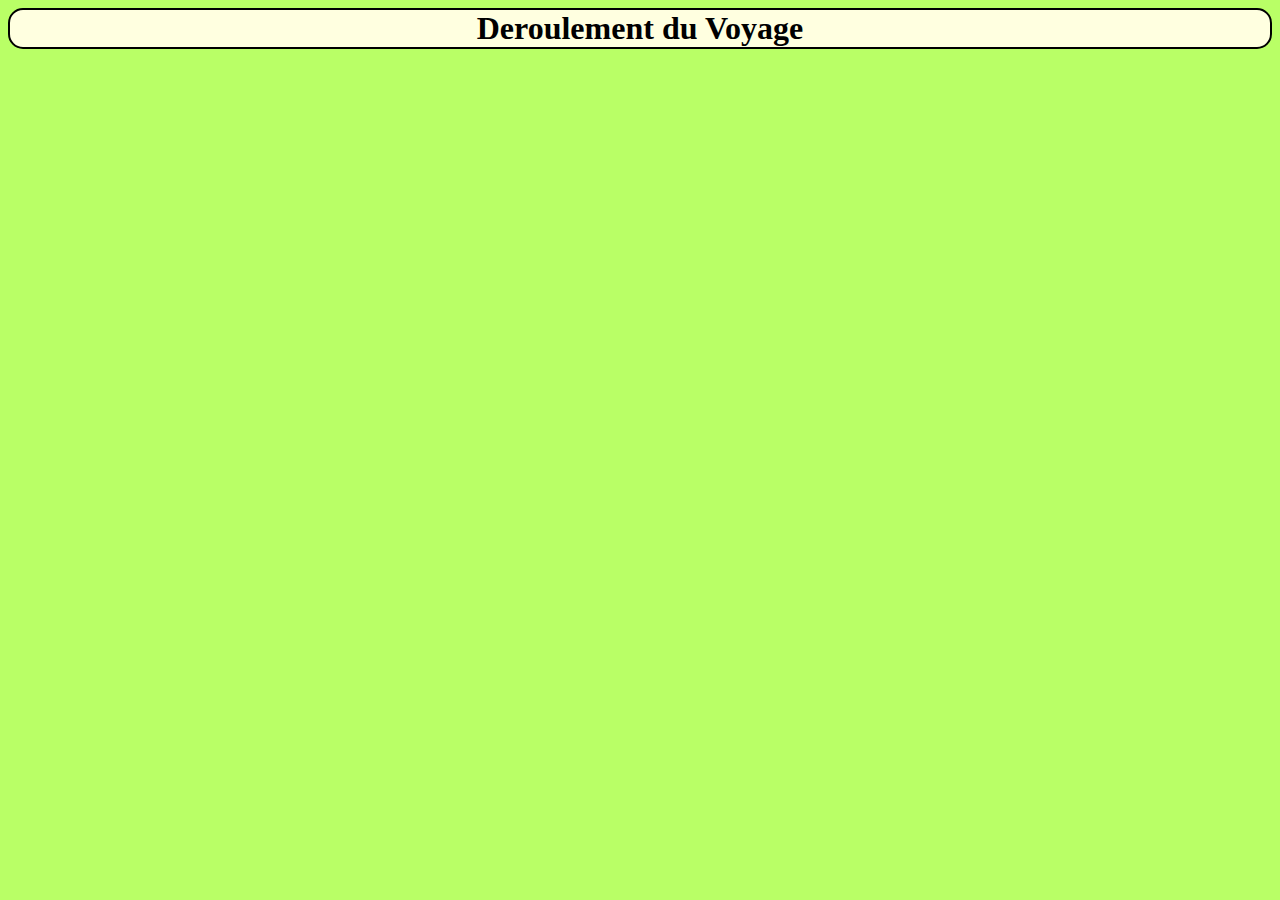
==== deroulement.html @ bf54ea1d "Add files via upload" ====
<html lang="en">
<head>
    <meta charset="UTF-8">
    <meta name="viewport" content="width=device-width, initial-scale=1.0">
    <title>Deroulement</title>
    <link rel="stylesheet" href="der.css">
</head>
<body>
    <h1 class="box">Deroulement du Voyage</h1>
    






</body>
</html>
---- der.css ----
html {
    background-image:url(images/limebg.png);
}

* {
    font-family: cursive;
    text-align: center;
}

.box {
    border: 2px solid black;
    border-radius: 15px;
    background-color: lightyellow;
}
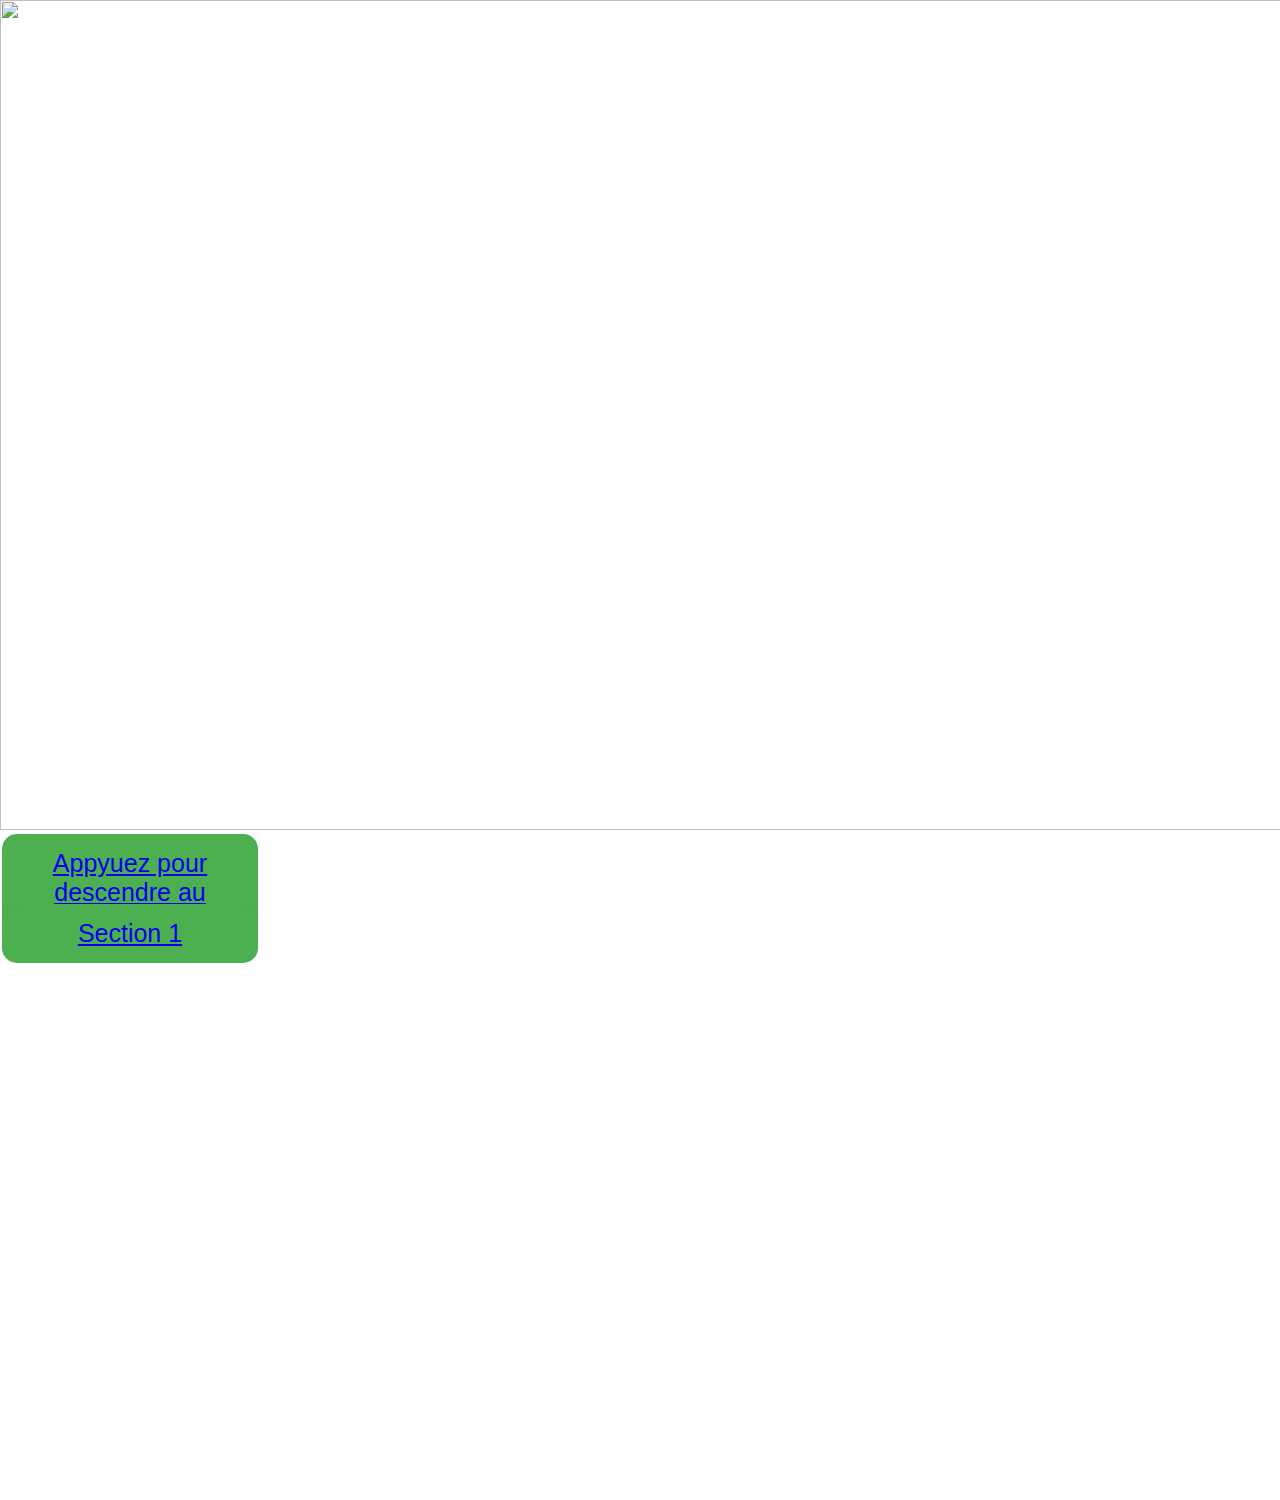
==== commit 978aee1e: "Add files via upload" ====
--- a/deroulement.html
+++ b/deroulement.html
@@ -6,12 +6,36 @@
     <link rel="stylesheet" href="der.css">
 </head>
 <body>
-    <h1 class="box">Deroulement du Voyage</h1>
+    <!--<h1 class="header">Deroulement du Voyage</h1>
+    <div class="container">
+        <h4>Avant le départ du voyage, nous devions nous rendre à la Place Laboylaye, puis nous avons pris le bus jusqu'à Arles.
+        </h4>
+    </div>
+    <div class="container" >
+        <u><h3>Jour 1</h3></u>
+        <h4 class="text">Lorsque nous sommes arrivés à Arles, nous avons été immédiatement attirés par la grandeur de 
+            l'amphithéâtre, ses ruines antiques racontant des histoires du glorieux passé de la ville. 
+            Ensuite, nous avons déambulé à travers une arène historique, ressentant un profond sentiment de respect pour 
+            l'impressionnant héritage de l'Empire romain. Pour couronner le tout, le musée local nous a emmenés dans un
+            voyage fascinant à travers le temps, présentant un trésor d'artefacts qui offrait un aperçu vivant de la vie à 
+            l'apogée de l'Empire romain. Finalement on est arivee a l'hotel, et donc cest la fin de cette merveilleuse journee.</h4>    
+    </div>
+    <div class="container">
+        <u><h3>Jour 2</h3></u>
+        <h4 class="text" width="500px">Le deuxième jour, nous avons eu le plaisir de nous rendre à Aigues-Mortes, une charmante ville 
+            chargée d'histoire. Après un déjeuner délicieux dans un café pittoresque, nous avons entrepris une visite
+            fascinante des remparts médiévaux de la ville, qui nous ont transportés à une époque lointaine empreinte 
+            de chevaliers et d'intrigues royales. Plus tard dans la journée, nous avons eu la chance d'explorer le célèbre
+            Pont d'Avignon, un symbole emblématique de l'architecture médiévale qui a suscité en nous une profonde admiration 
+            pour l'ingéniosité de l'époque et la beauté intemporelle du paysage environnant.</h4>
+    </div>
+    <div class="crainer"><img src="images/der.jpg" width="1400px" height="800px" class="img-center"></div>-->
+    <div class="main" id="section1">
+        <img src="images/der (1).jpg" class="nomargin" width="1440" height="830">
+        <button class="button"><a href="#section2">Appyuez pour descendre au premier jour</a></button>
+    </div>
+    <div class="main" id="section2"><button class="button"><a href="#section1">Section 1</a></button></div>
     
-
-
-
-
 
 
 </body>
--- a/der.css
+++ b/der.css
@@ -1,16 +1,115 @@
 html {
-    background-image:url(images/limebg.png);
+    background-image:url(images/pastel-yellow-color-solid-background-1920x1080.png);
+    scroll-behavior: smooth;
 }
 
-* {
+.header {
     font-family: cursive;
+    text-align: center;
+    border: 2px solid black;
+    border-radius: 15px;
+    background-color: lightyellow;
+
+}
+
+.centerer {
     text-align: center;
 }
 
-.box {
-    border: 2px solid black;
-    border-radius: 15px;
-    background-color: lightyellow;
+.container {
+    position: relative;
+    text-align: center;
+    color: darkgreen;
+    font-family: 'Trebuchet MS', 'Lucida Sans Unicode', 'Lucida Grande', 'Lucida Sans', Arial, sans-serif;
+    margin: auto;
 }
 
+.text {
+    position: relative;
+    text-align: center;
+    color: darkgreen;
+    font-family: 'Trebuchet MS', 'Lucida Sans Unicode', 'Lucida Grande', 'Lucida Sans', Arial, sans-serif;
+    margin: auto;
+    transition: 0.3s;
+    border-radius: 15px;
+}
 
+.text-right {
+    text-align: right;
+    background-color: rgb(150, 201, 47);
+    font-family: 'Trebuchet MS', 'Lucida Sans Unicode', 'Lucida Grande', 'Lucida Sans', Arial, sans-serif;
+    color: darkgreen;
+}
+
+.text-left {
+    text-align: left;
+    background-color: rgb(150, 201, 47);
+    font-family: 'Trebuchet MS', 'Lucida Sans Unicode', 'Lucida Grande', 'Lucida Sans', Arial, sans-serif;
+    color: darkgreen;
+}
+
+.img-center {
+    text-align: center;
+}
+
+.crainer {
+    position: relative;
+    text-align: center;
+    color: white;
+}
+
+.nomargin {
+    position: relative;
+    padding: 0%;
+    text-align: center;
+    top: 0%;
+}
+
+.header {
+    padding: 60px;
+    text-align: center;
+    background: #1abc9c;
+    color: white;
+    font-size: 30px;
+}
+
+body {
+    margin: 0%;
+}
+
+#section1 {
+    height: 900px;
+}
+
+#section2 {
+    height: 600px;
+}
+
+button {
+    border-radius: 15px;
+    border-color: transparent;
+    background-color:rgb(42, 93, 165);
+    width: 20%;
+    cursor: pointer;
+    font-size: 30px;
+    padding: 14px 28px;
+}
+
+.button {
+    background-color: #4CAF50; /* Green */
+    border: none;
+    color: white;
+    padding: 15px 32px;
+    text-align: center;
+    text-decoration: none;
+    display: inline-block;
+    font-size: 25px;
+    margin: 4px 2px;
+    cursor: pointer;
+    -webkit-transition-duration: 0.4s; /* Safari */
+    transition-duration: 0.4s;
+}
+
+.button:hover {
+    box-shadow: 0 12px 16px 0 rgba(0,0,0,0.24),0 17px 50px 0 rgba(0,0,0,0.19);
+  }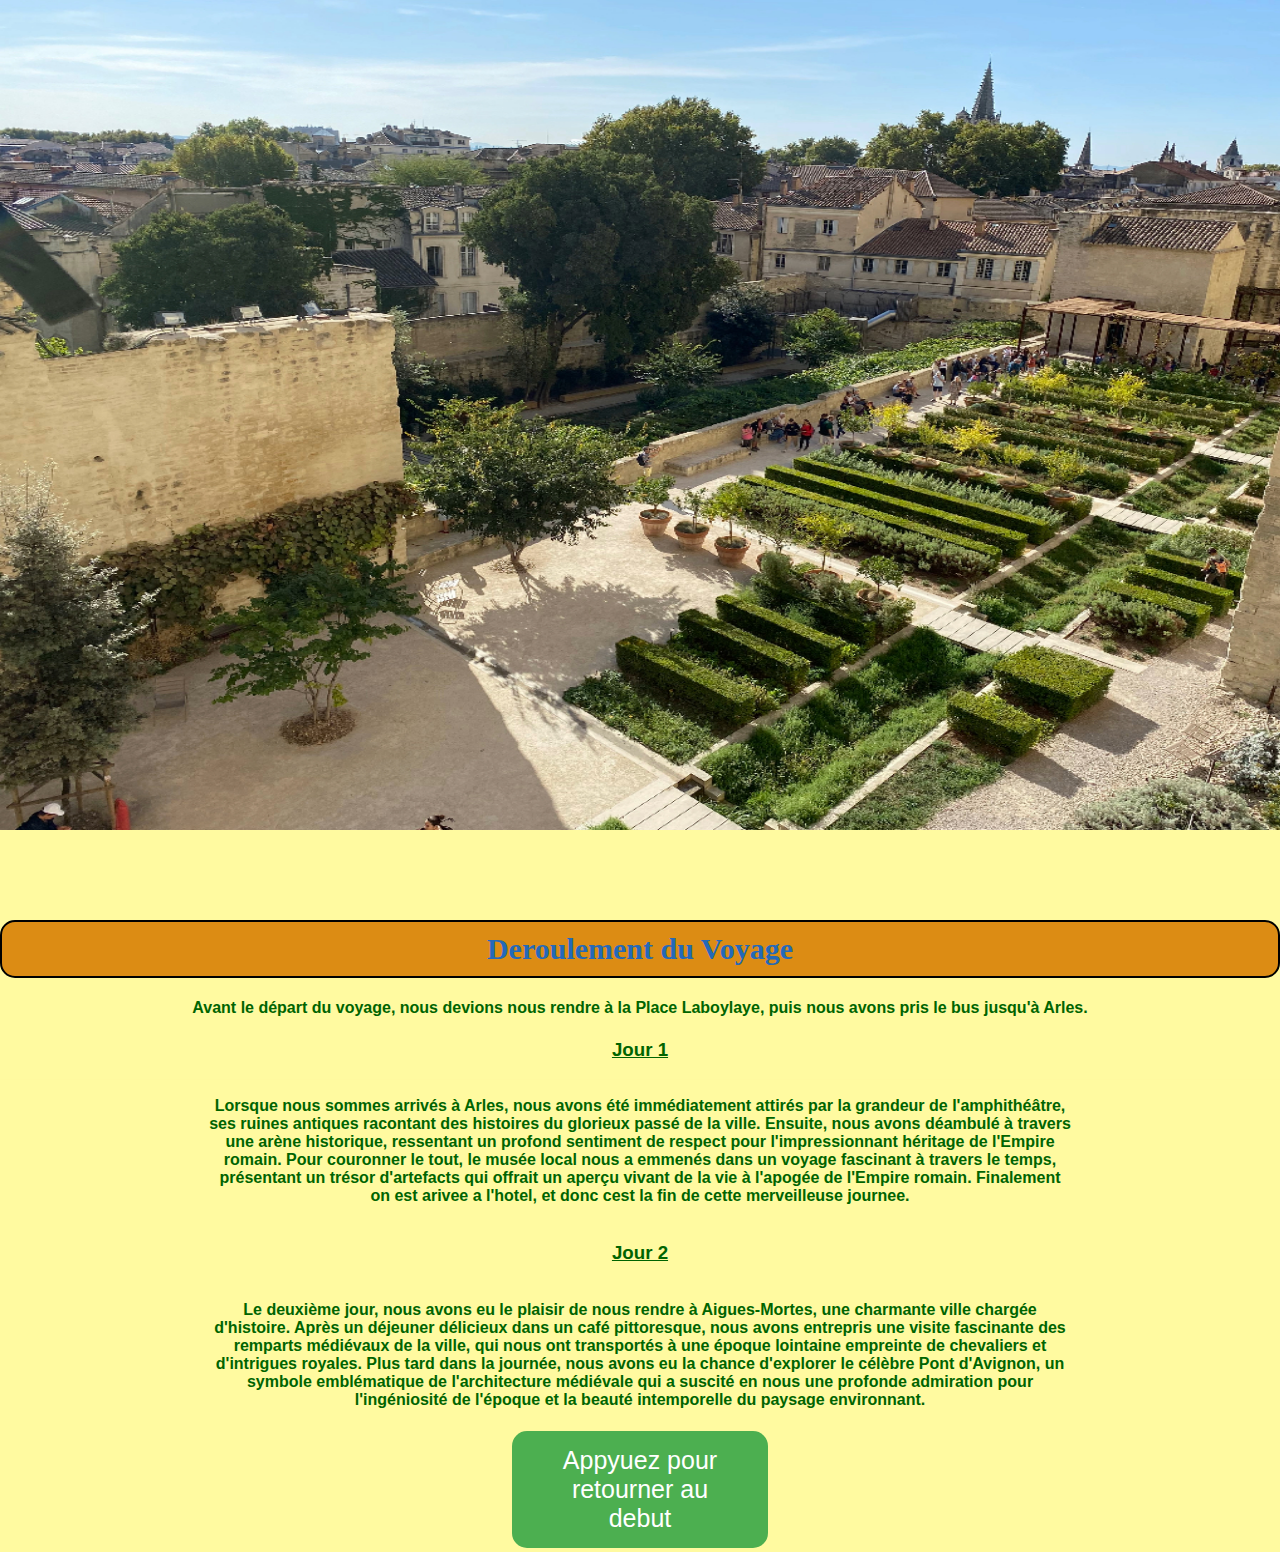
==== commit 0d38b58b: "Add files via upload" ====
--- a/deroulement.html
+++ b/deroulement.html
@@ -30,13 +30,37 @@
             pour l'ingéniosité de l'époque et la beauté intemporelle du paysage environnant.</h4>
     </div>
     <div class="crainer"><img src="images/der.jpg" width="1400px" height="800px" class="img-center"></div>-->
-    <div class="main" id="section1">
+    <div id="section1">
         <img src="images/der (1).jpg" class="nomargin" width="1440" height="830">
-        <button class="button"><a href="#section2">Appyuez pour descendre au premier jour</a></button>
     </div>
-    <div class="main" id="section2"><button class="button"><a href="#section1">Section 1</a></button></div>
-    
-
+    <h1 class="header">Deroulement du Voyage</h1>
+    <div class="container width">
+        <h4>Avant le départ du voyage, nous devions nous rendre à la Place Laboylaye, puis nous avons pris le bus jusqu'à Arles.
+        </h4>
+    </div>
+    <div class="container" id="width">
+        <u><h3>Jour 1</h3></u>
+        <h4 class="text">Lorsque nous sommes arrivés à Arles, nous avons été immédiatement attirés par la grandeur de 
+            l'amphithéâtre, ses ruines antiques racontant des histoires du glorieux passé de la ville. 
+            Ensuite, nous avons déambulé à travers une arène historique, ressentant un profond sentiment de respect pour 
+            l'impressionnant héritage de l'Empire romain. Pour couronner le tout, le musée local nous a emmenés dans un
+            voyage fascinant à travers le temps, présentant un trésor d'artefacts qui offrait un aperçu vivant de la vie à 
+            l'apogée de l'Empire romain. Finalement on est arivee a l'hotel, et donc cest la fin de cette merveilleuse journee.</h4>    
+    </div>
+    <div class="container" id="width">
+        <u><h3>Jour 2</h3></u>
+        <h4 class="text" width="500px">Le deuxième jour, nous avons eu le plaisir de nous rendre à Aigues-Mortes, une charmante ville 
+            chargée d'histoire. Après un déjeuner délicieux dans un café pittoresque, nous avons entrepris une visite
+            fascinante des remparts médiévaux de la ville, qui nous ont transportés à une époque lointaine empreinte 
+            de chevaliers et d'intrigues royales. Plus tard dans la journée, nous avons eu la chance d'explorer le célèbre
+            Pont d'Avignon, un symbole emblématique de l'architecture médiévale qui a suscité en nous une profonde admiration 
+            pour l'ingéniosité de l'époque et la beauté intemporelle du paysage environnant.</h4>
+    </div>
+    <div class="container">
+    <a href="index.html">
+        <button class="button">Appyuez pour retourner au debut</button>
+    </a>
+    </div>
 
 </body>
 </html>--- a/der.css
+++ b/der.css
@@ -32,6 +32,7 @@
     margin: auto;
     transition: 0.3s;
     border-radius: 15px;
+    padding: 2%;
 }
 
 .text-right {
@@ -66,11 +67,12 @@
 }
 
 .header {
-    padding: 60px;
+    padding: 10px;
     text-align: center;
-    background: #1abc9c;
-    color: white;
+    background: #dc8c14;
+    color: rgb(36, 105, 184);
     font-size: 30px;
+    
 }
 
 body {
@@ -112,4 +114,9 @@
 
 .button:hover {
     box-shadow: 0 12px 16px 0 rgba(0,0,0,0.24),0 17px 50px 0 rgba(0,0,0,0.19);
-  }+  }
+
+#width {
+    max-width: 900px;
+    text-align: center;
+}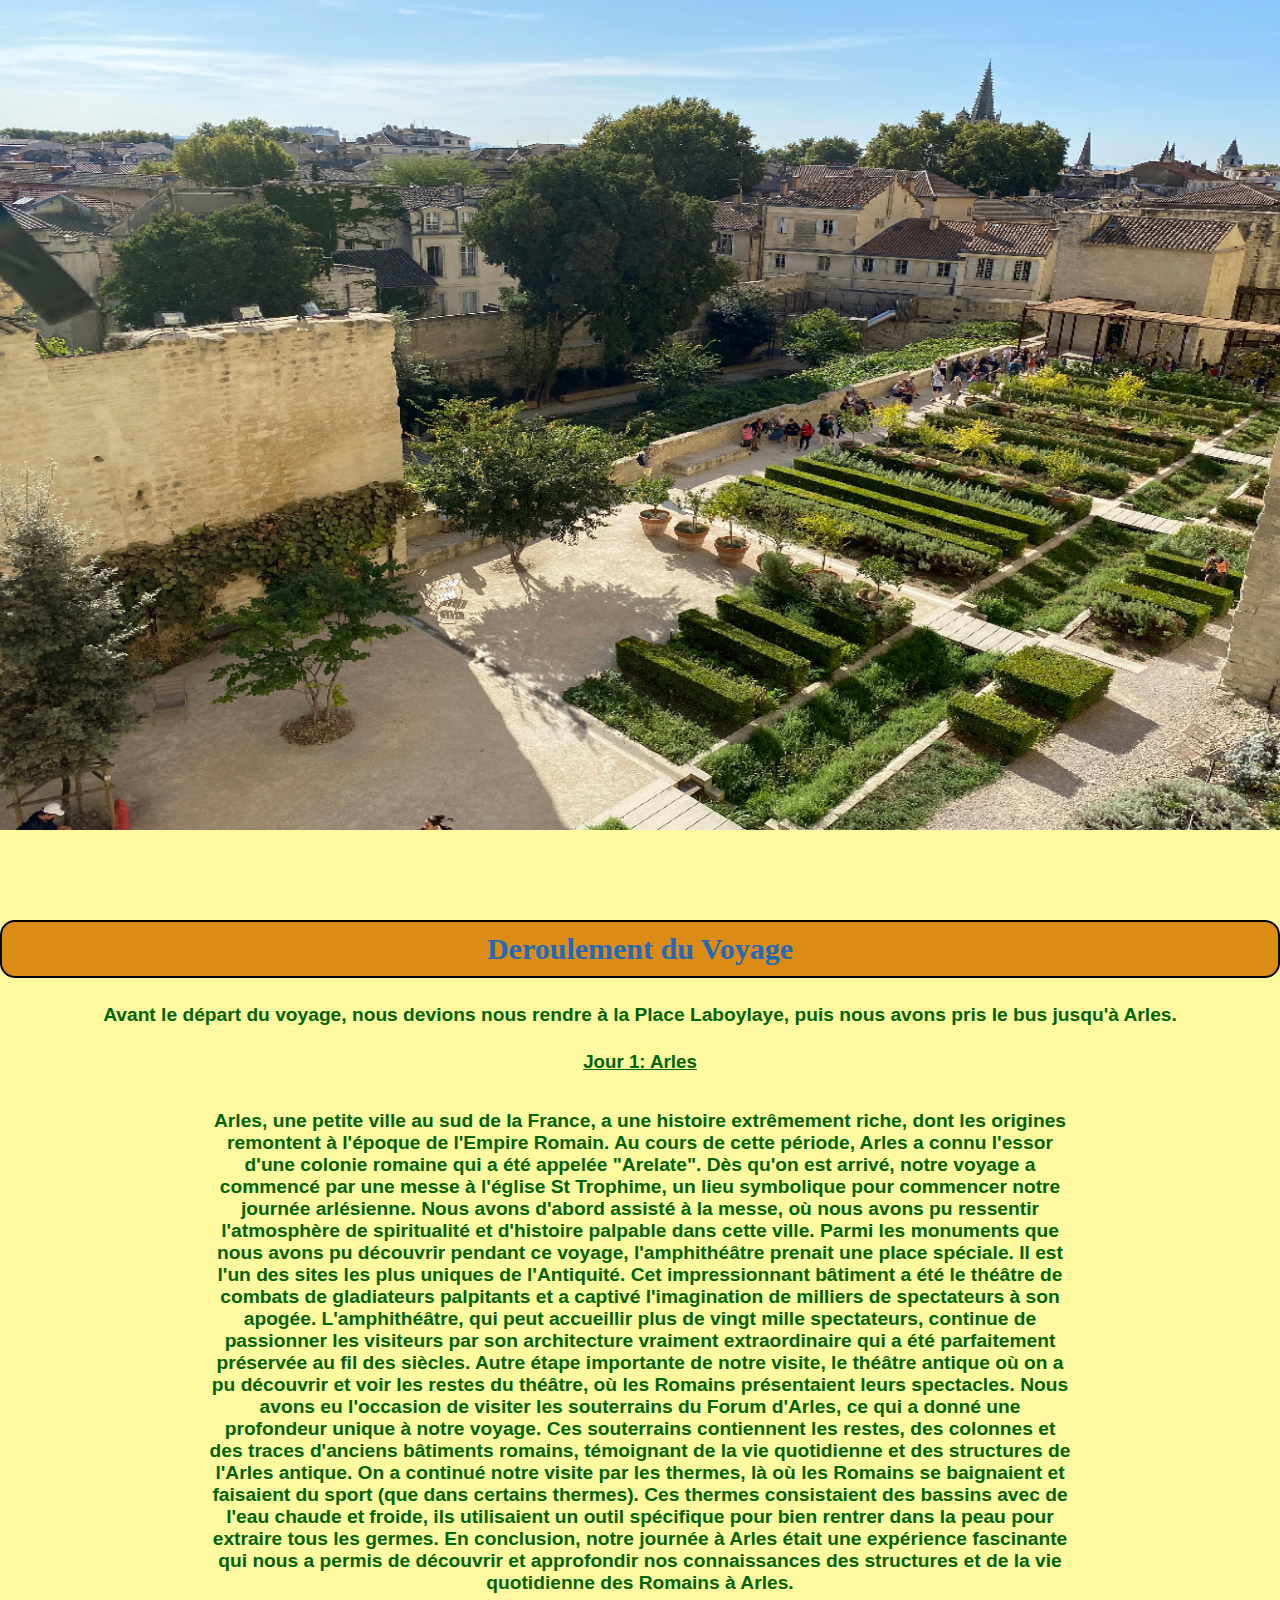
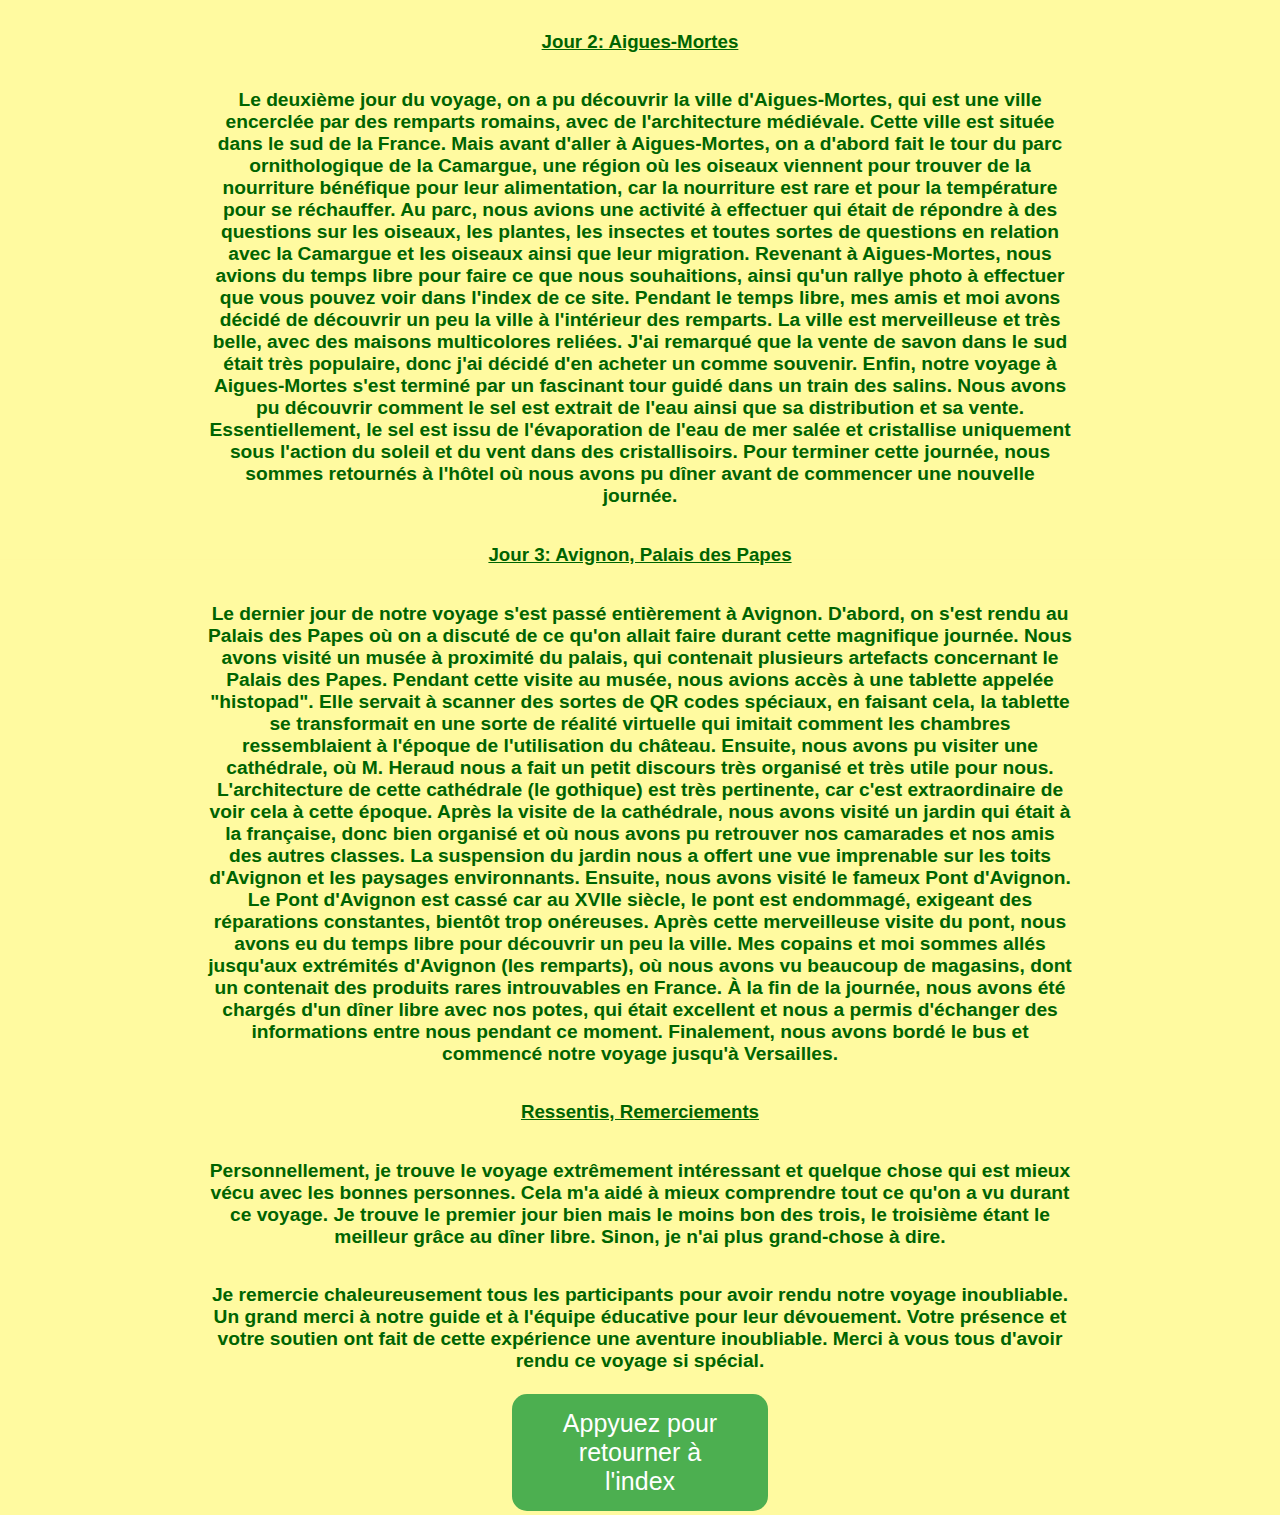
==== commit f3b067c8: "Add files via upload" ====
--- a/deroulement.html
+++ b/deroulement.html
@@ -39,28 +39,31 @@
         </h4>
     </div>
     <div class="container" id="width">
-        <u><h3>Jour 1</h3></u>
-        <h4 class="text">Lorsque nous sommes arrivés à Arles, nous avons été immédiatement attirés par la grandeur de 
-            l'amphithéâtre, ses ruines antiques racontant des histoires du glorieux passé de la ville. 
-            Ensuite, nous avons déambulé à travers une arène historique, ressentant un profond sentiment de respect pour 
-            l'impressionnant héritage de l'Empire romain. Pour couronner le tout, le musée local nous a emmenés dans un
-            voyage fascinant à travers le temps, présentant un trésor d'artefacts qui offrait un aperçu vivant de la vie à 
-            l'apogée de l'Empire romain. Finalement on est arivee a l'hotel, et donc cest la fin de cette merveilleuse journee.</h4>    
+        <u><h3>Jour 1: Arles</h3></u>
+        <h4 class="text">Arles, une petite ville au sud de la France, a une histoire extrêmement riche, dont les origines remontent à l'époque de l'Empire Romain. Au cours de cette période, Arles a connu l'essor d'une colonie romaine qui a été appelée "Arelate". Dès qu'on est arrivé, notre voyage a commencé par une messe à l'église St Trophime, un lieu symbolique pour commencer notre journée arlésienne. Nous avons d'abord assisté à la messe, où nous avons pu ressentir l'atmosphère de spiritualité et d'histoire palpable dans cette ville. Parmi les monuments que nous avons pu découvrir pendant ce voyage, l'amphithéâtre prenait une place spéciale. Il est l'un des sites les plus uniques de l'Antiquité. Cet impressionnant bâtiment a été le théâtre de combats de gladiateurs palpitants et a captivé l'imagination de milliers de spectateurs à son apogée. L'amphithéâtre, qui peut accueillir plus de vingt mille spectateurs, continue de passionner les visiteurs par son architecture vraiment extraordinaire qui a été parfaitement préservée au fil des siècles. Autre étape importante de notre visite, le théâtre antique où on a pu découvrir et voir les restes du théâtre, où les Romains présentaient leurs spectacles. Nous avons eu l'occasion de visiter les souterrains du Forum d'Arles, ce qui a donné une profondeur unique à notre voyage. Ces souterrains contiennent les restes, des colonnes et des traces d'anciens bâtiments romains, témoignant de la vie quotidienne et des structures de l'Arles antique. On a continué notre visite par les thermes, là où les Romains se baignaient et faisaient du sport (que dans certains thermes). Ces thermes consistaient des bassins avec de l'eau chaude et froide, ils utilisaient un outil spécifique pour bien rentrer dans la peau pour extraire tous les germes. En conclusion, notre journée à Arles était une expérience fascinante qui nous a permis de découvrir et approfondir nos connaissances des structures et de la vie quotidienne des Romains à Arles.</h4>    
     </div>
     <div class="container" id="width">
-        <u><h3>Jour 2</h3></u>
-        <h4 class="text" width="500px">Le deuxième jour, nous avons eu le plaisir de nous rendre à Aigues-Mortes, une charmante ville 
-            chargée d'histoire. Après un déjeuner délicieux dans un café pittoresque, nous avons entrepris une visite
-            fascinante des remparts médiévaux de la ville, qui nous ont transportés à une époque lointaine empreinte 
-            de chevaliers et d'intrigues royales. Plus tard dans la journée, nous avons eu la chance d'explorer le célèbre
-            Pont d'Avignon, un symbole emblématique de l'architecture médiévale qui a suscité en nous une profonde admiration 
-            pour l'ingéniosité de l'époque et la beauté intemporelle du paysage environnant.</h4>
+        <u><h3>Jour 2: Aigues-Mortes</h3></u>
+        <h4 class="text" width="500px">Le deuxième jour du voyage, on a pu découvrir la ville d'Aigues-Mortes, qui est une ville encerclée par des remparts romains, avec de l'architecture médiévale. Cette ville est située dans le sud de la France. Mais avant d'aller à Aigues-Mortes, on a d'abord fait le tour du parc ornithologique de la Camargue, une région où les oiseaux viennent pour trouver de la nourriture bénéfique pour leur alimentation, car la nourriture est rare et pour la température pour se réchauffer. Au parc, nous avions une activité à effectuer qui était de répondre à des questions sur les oiseaux, les plantes, les insectes et toutes sortes de questions en relation avec la Camargue et les oiseaux ainsi que leur migration. Revenant à Aigues-Mortes, nous avions du temps libre pour faire ce que nous souhaitions, ainsi qu'un rallye photo à effectuer que vous pouvez voir dans l'index de ce site. Pendant le temps libre, mes amis et moi avons décidé de découvrir un peu la ville à l'intérieur des remparts. La ville est merveilleuse et très belle, avec des maisons multicolores reliées. J'ai remarqué que la vente de savon dans le sud était très populaire, donc j'ai décidé d'en acheter un comme souvenir. Enfin, notre voyage à Aigues-Mortes s'est terminé par un fascinant tour guidé dans un train des salins. Nous avons pu découvrir comment le sel est extrait de l'eau ainsi que sa distribution et sa vente. Essentiellement, le sel est issu de l'évaporation de l'eau de mer salée et cristallise uniquement sous l'action du soleil et du vent dans des cristallisoirs. Pour terminer cette journée, nous sommes retournés à l'hôtel où nous avons pu dîner avant de commencer une nouvelle journée.</h4>
     </div>
+    <div class="container" id="width">
+        <u><h3>Jour 3: Avignon, Palais des Papes</h3></u>
+        <h4 class="text" width="500px">Le dernier jour de notre voyage s'est passé entièrement à Avignon. D'abord, on s'est rendu au Palais des Papes où on a discuté de ce qu'on allait faire durant cette magnifique journée. Nous avons visité un musée à proximité du palais, qui contenait plusieurs artefacts concernant le Palais des Papes. Pendant cette visite au musée, nous avions accès à une tablette appelée "histopad". Elle servait à scanner des sortes de QR codes spéciaux, en faisant cela, la tablette se transformait en une sorte de réalité virtuelle qui imitait comment les chambres ressemblaient à l'époque de l'utilisation du château.
+
+            Ensuite, nous avons pu visiter une cathédrale, où M. Heraud nous a fait un petit discours très organisé et très utile pour nous. L'architecture de cette cathédrale (le gothique) est très pertinente, car c'est extraordinaire de voir cela à cette époque. Après la visite de la cathédrale, nous avons visité un jardin qui était à la française, donc bien organisé et où nous avons pu retrouver nos camarades et nos amis des autres classes. La suspension du jardin nous a offert une vue imprenable sur les toits d'Avignon et les paysages environnants.
+            
+            Ensuite, nous avons visité le fameux Pont d'Avignon. Le Pont d'Avignon est cassé car au XVIIe siècle, le pont est endommagé, exigeant des réparations constantes, bientôt trop onéreuses. Après cette merveilleuse visite du pont, nous avons eu du temps libre pour découvrir un peu la ville. Mes copains et moi sommes allés jusqu'aux extrémités d'Avignon (les remparts), où nous avons vu beaucoup de magasins, dont un contenait des produits rares introuvables en France.
+            
+            À la fin de la journée, nous avons été chargés d'un dîner libre avec nos potes, qui était excellent et nous a permis d'échanger des informations entre nous pendant ce moment. Finalement, nous avons bordé le bus et commencé notre voyage jusqu'à Versailles.</h4>
+    </div>
+    <div class="container" id="width"><u><h3>Ressentis, Remerciements</h3></u>
+        <h4 class="text" width="500px">Personnellement, je trouve le voyage extrêmement intéressant et quelque chose qui est mieux vécu avec les bonnes personnes. Cela m'a aidé à mieux comprendre tout ce qu'on a vu durant ce voyage. Je trouve le premier jour bien mais le moins bon des trois, le troisième étant le meilleur grâce au dîner libre. Sinon, je n'ai plus grand-chose à dire.</h4>
+    </div>
+    <div class="container" id="width"><h4 class="text" >Je remercie chaleureusement tous les participants pour avoir rendu notre voyage inoubliable. Un grand merci à notre guide et à l'équipe éducative pour leur dévouement. Votre présence et votre soutien ont fait de cette expérience une aventure inoubliable. Merci à vous tous d'avoir rendu ce voyage si spécial.</h4></div>
     <div class="container">
     <a href="index.html">
-        <button class="button">Appyuez pour retourner au debut</button>
+        <button class="button">Appyuez pour retourner à l'index</button>
     </a>
     </div>
-
 </body>
 </html>--- a/der.css
+++ b/der.css
@@ -28,11 +28,21 @@
     position: relative;
     text-align: center;
     color: darkgreen;
-    font-family: 'Trebuchet MS', 'Lucida Sans Unicode', 'Lucida Grande', 'Lucida Sans', Arial, sans-serif;
+    font-family: Arial, Helvetica, sans-serif;
     margin: auto;
     transition: 0.3s;
     border-radius: 15px;
     padding: 2%;
+    -webkit-transition-duration: 0.4s; /* Safari */
+    transition-duration: 0.4s;
+    user-select: none;
+}
+
+.text:hover {
+    background-color: beige;
+    color: black;
+    box-shadow: 0 12px 16px 0 rgba(0,0,0,0.24),0 17px 50px 0 rgba(0,0,0,0.19);
+    cursor: default;
 }
 
 .text-right {
@@ -119,4 +129,8 @@
 #width {
     max-width: 900px;
     text-align: center;
+}
+
+h4 {
+    font-size: larger;
 }